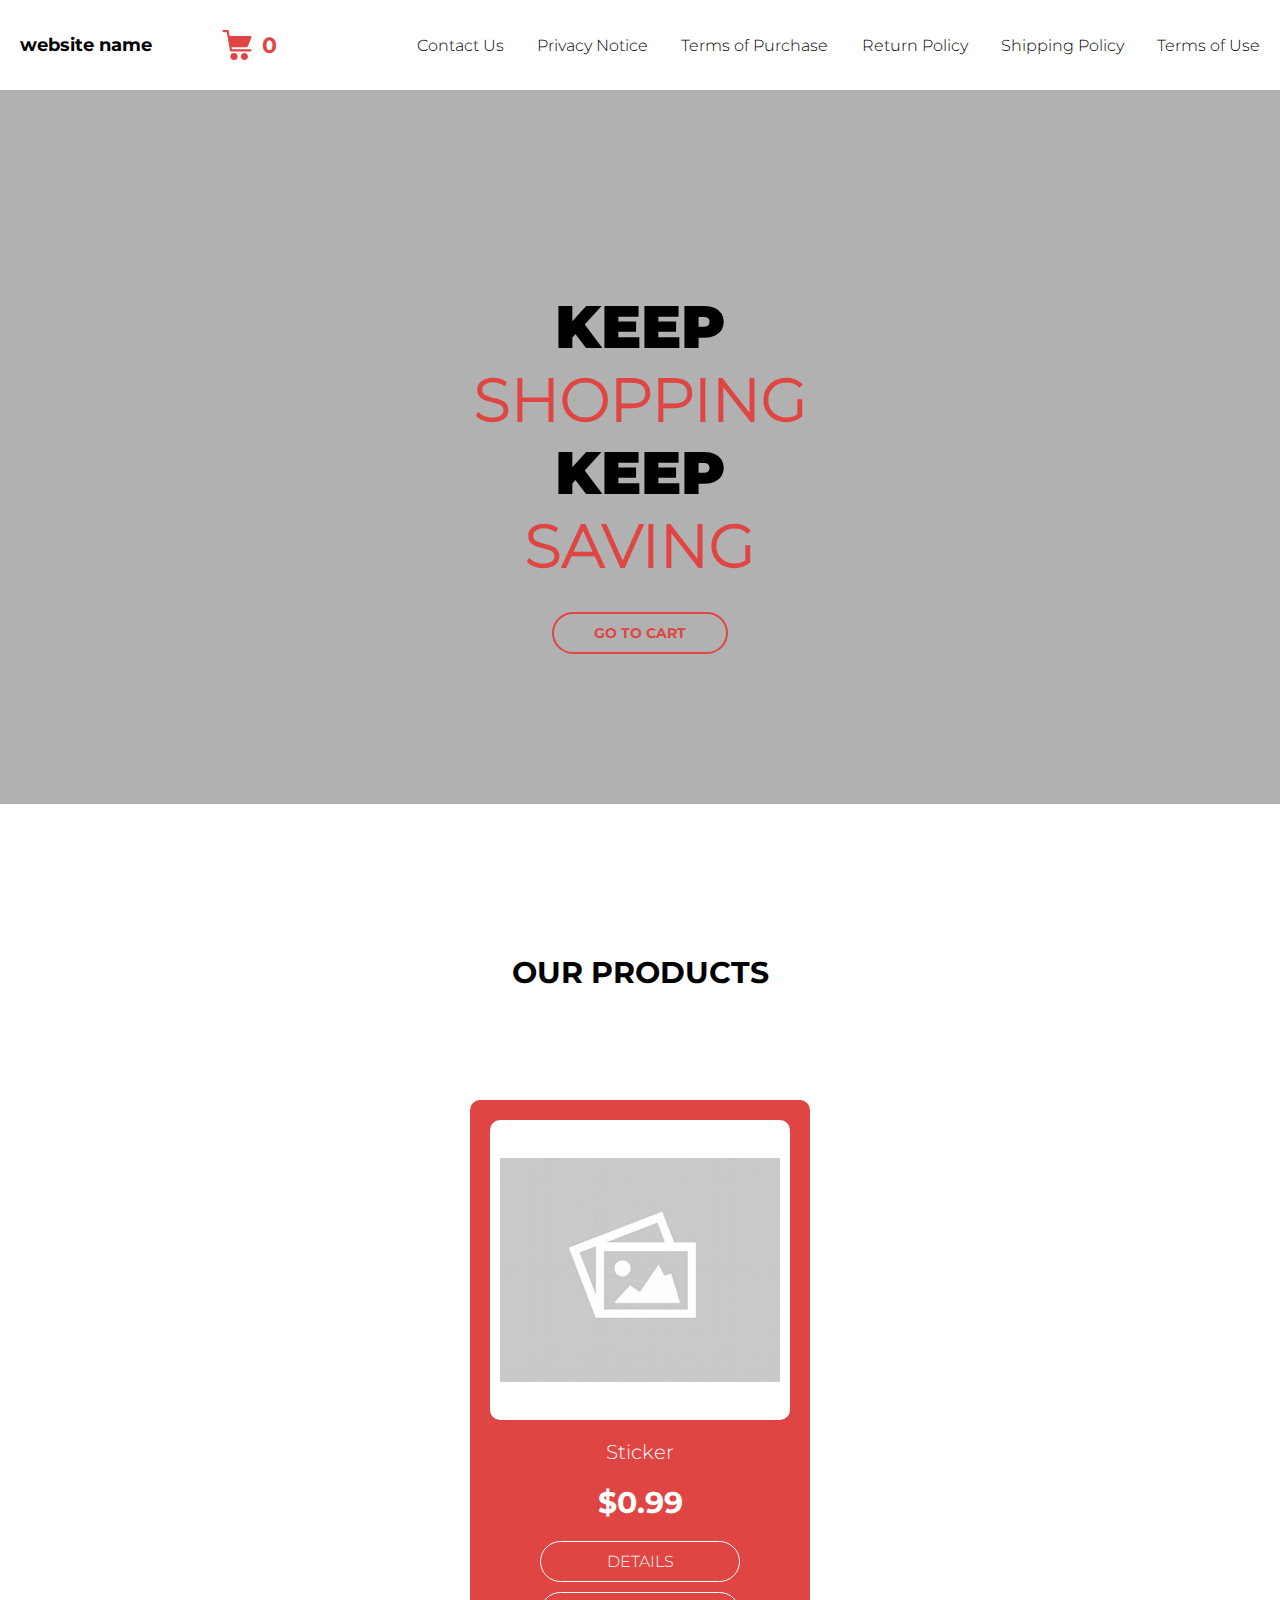
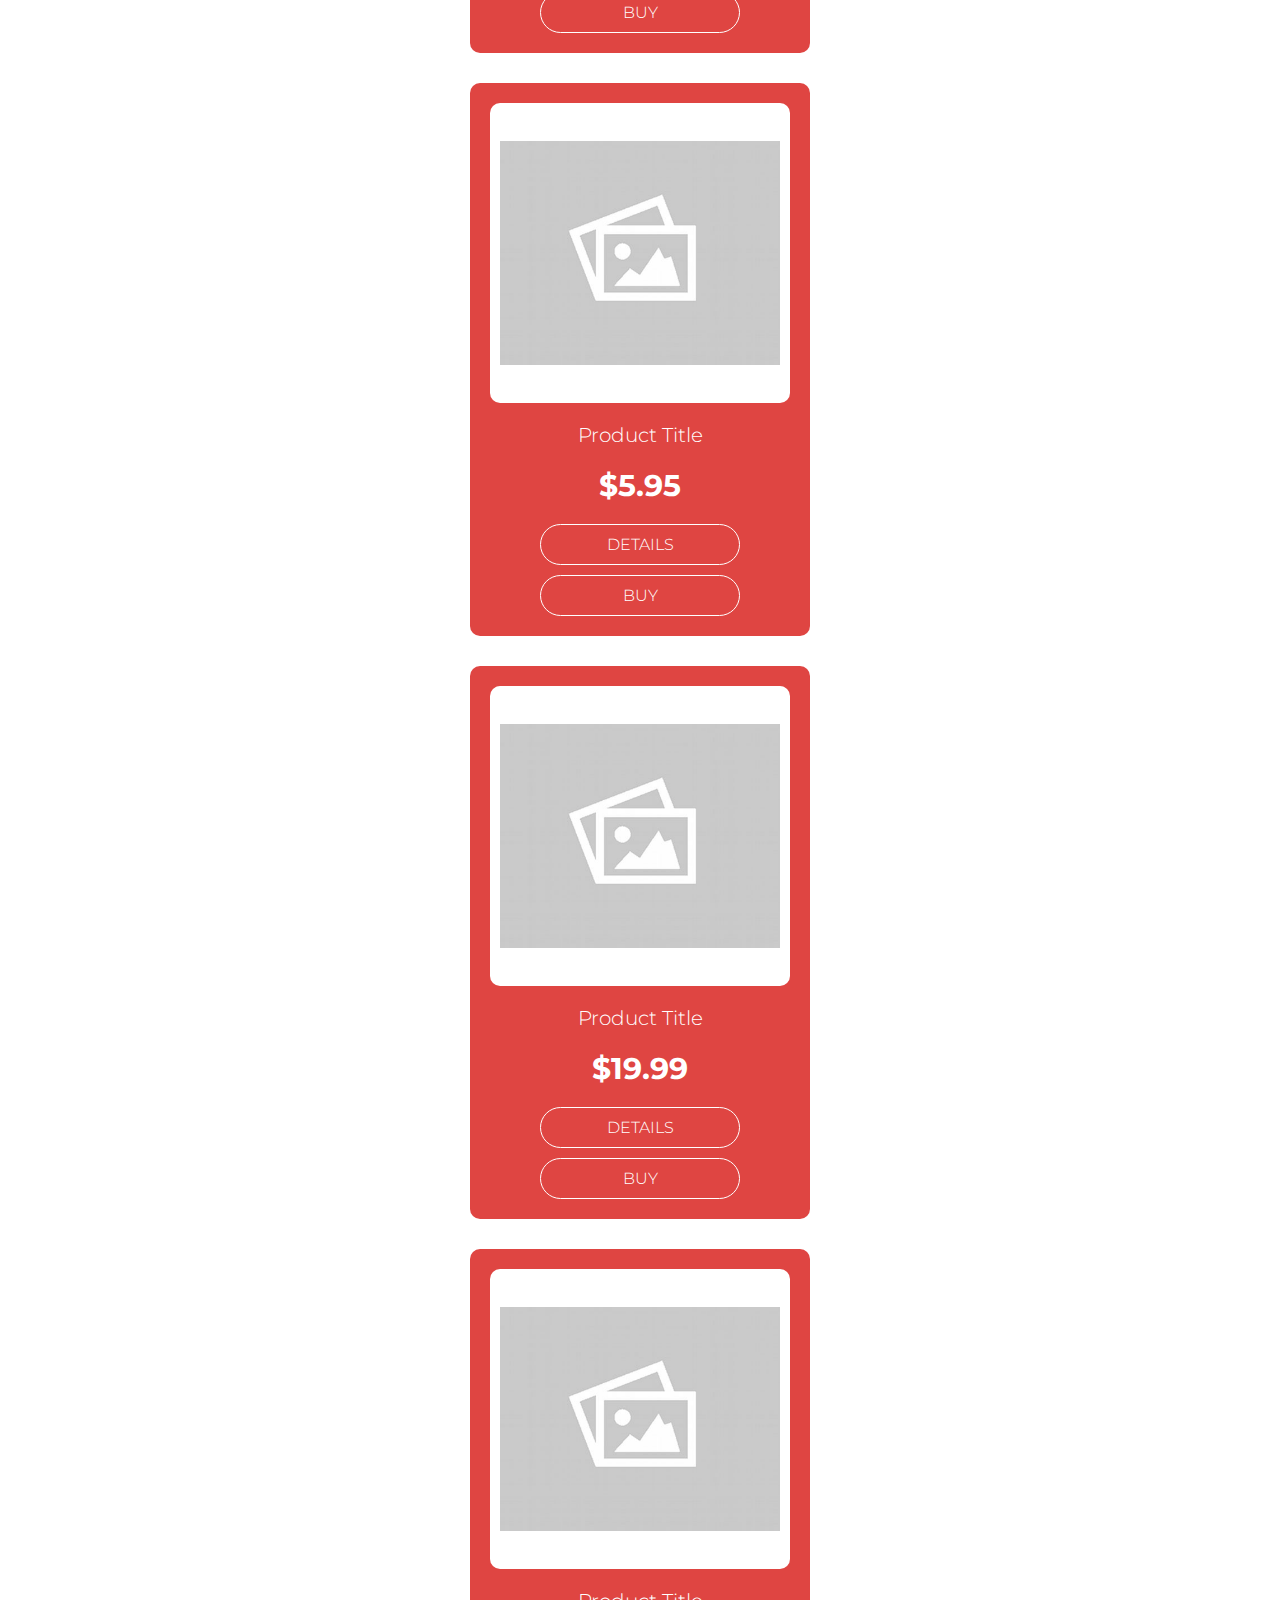
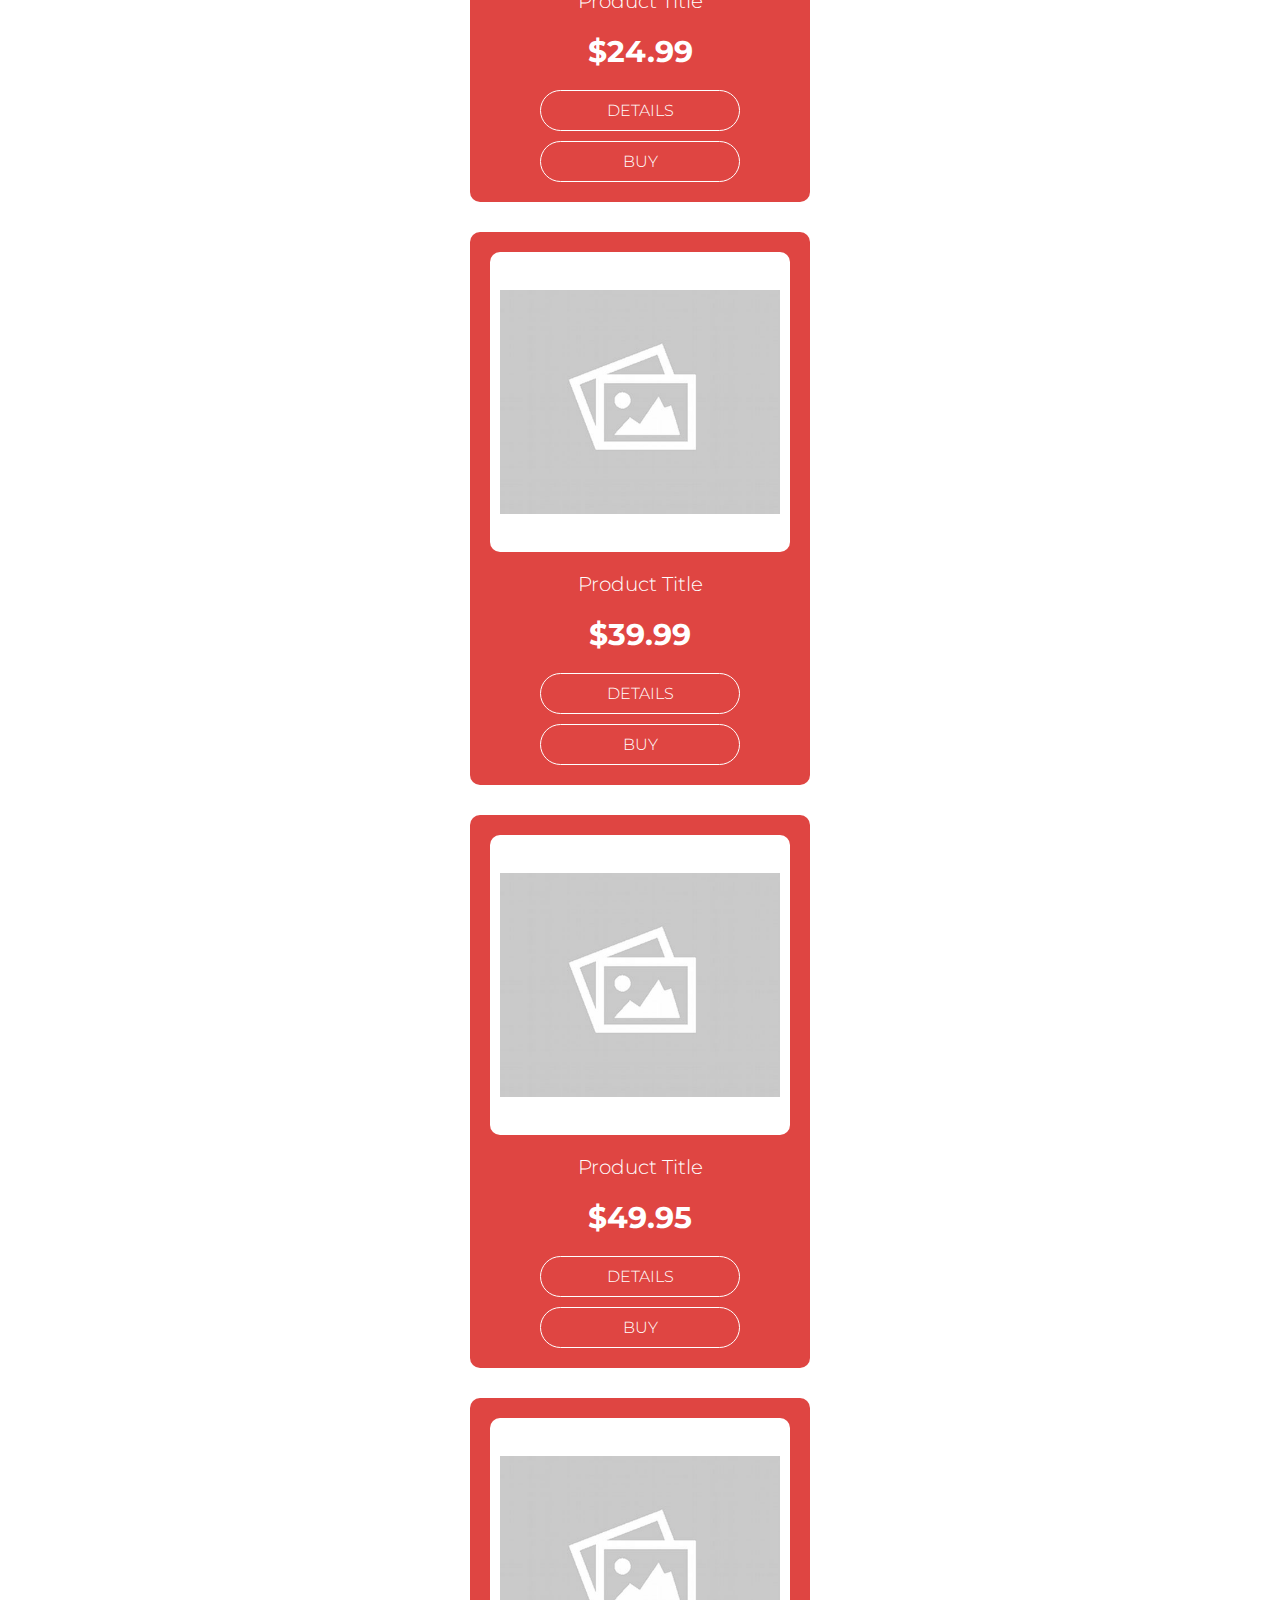
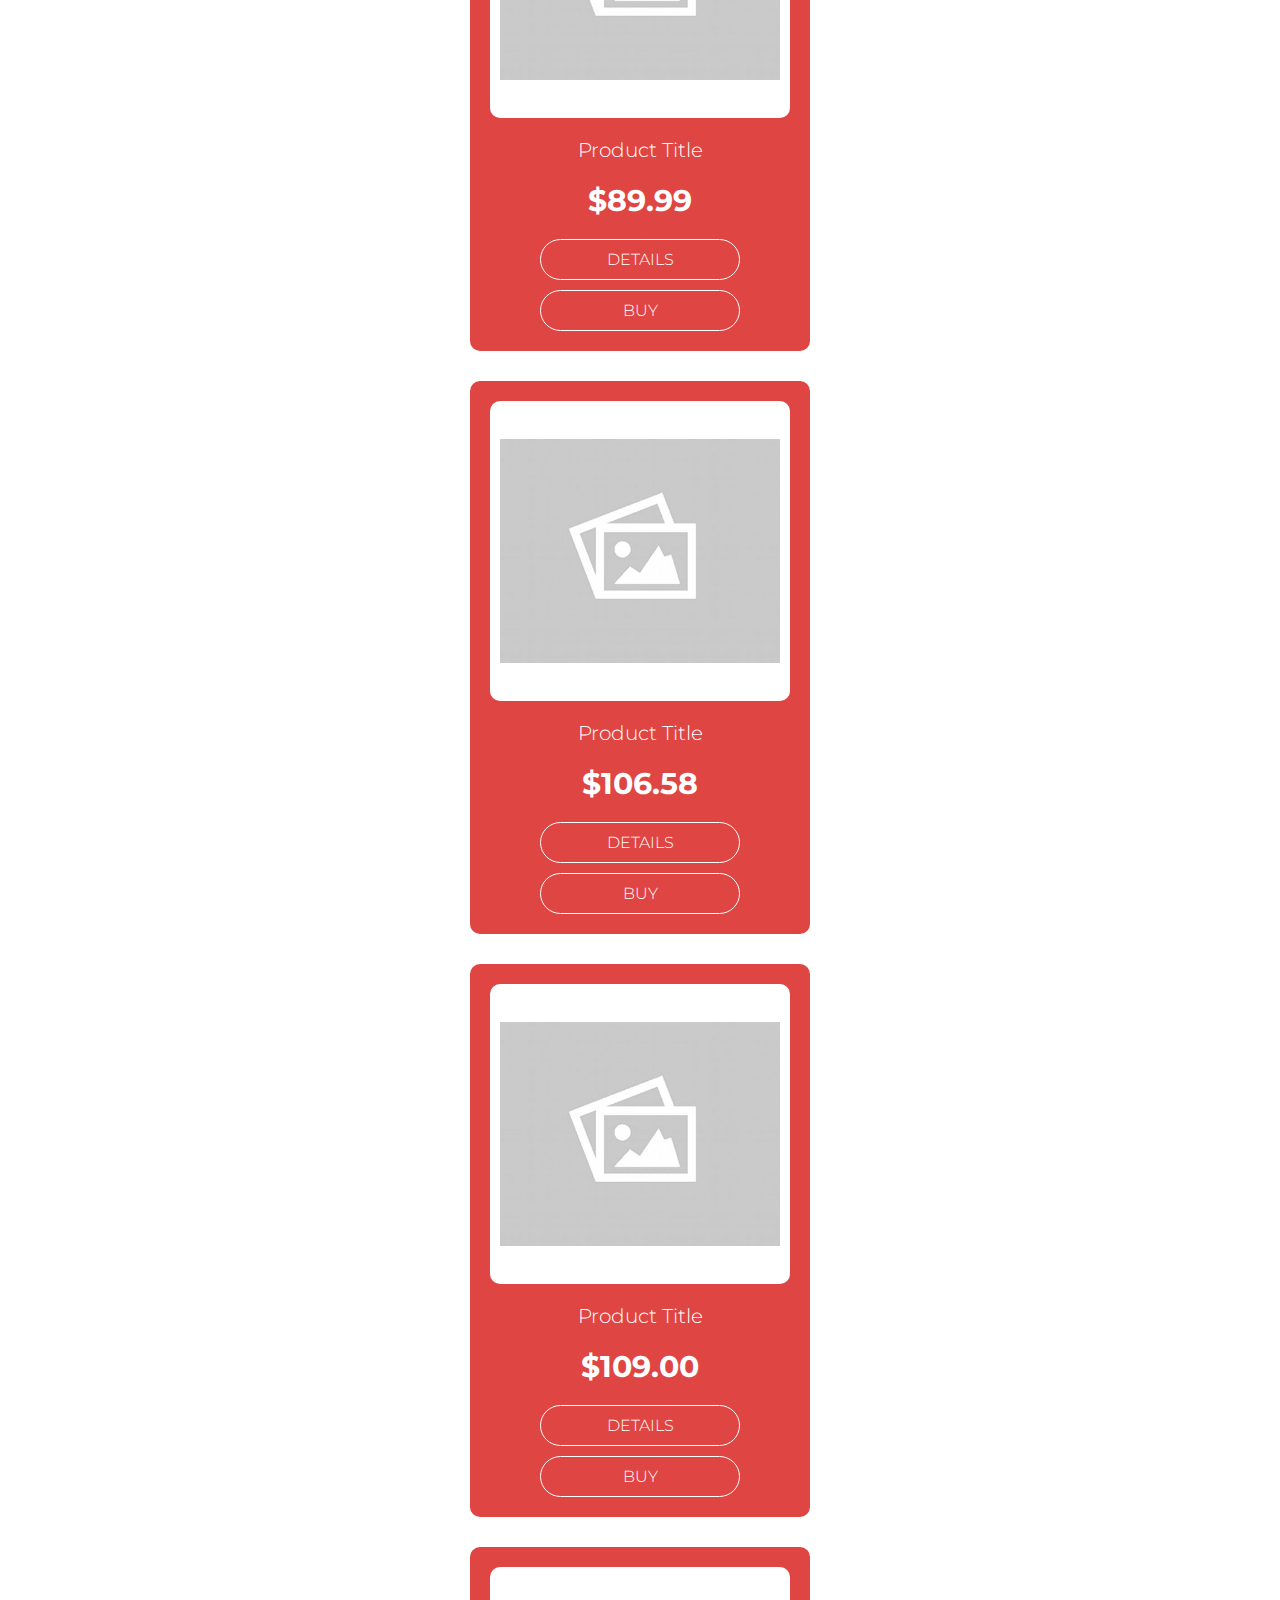
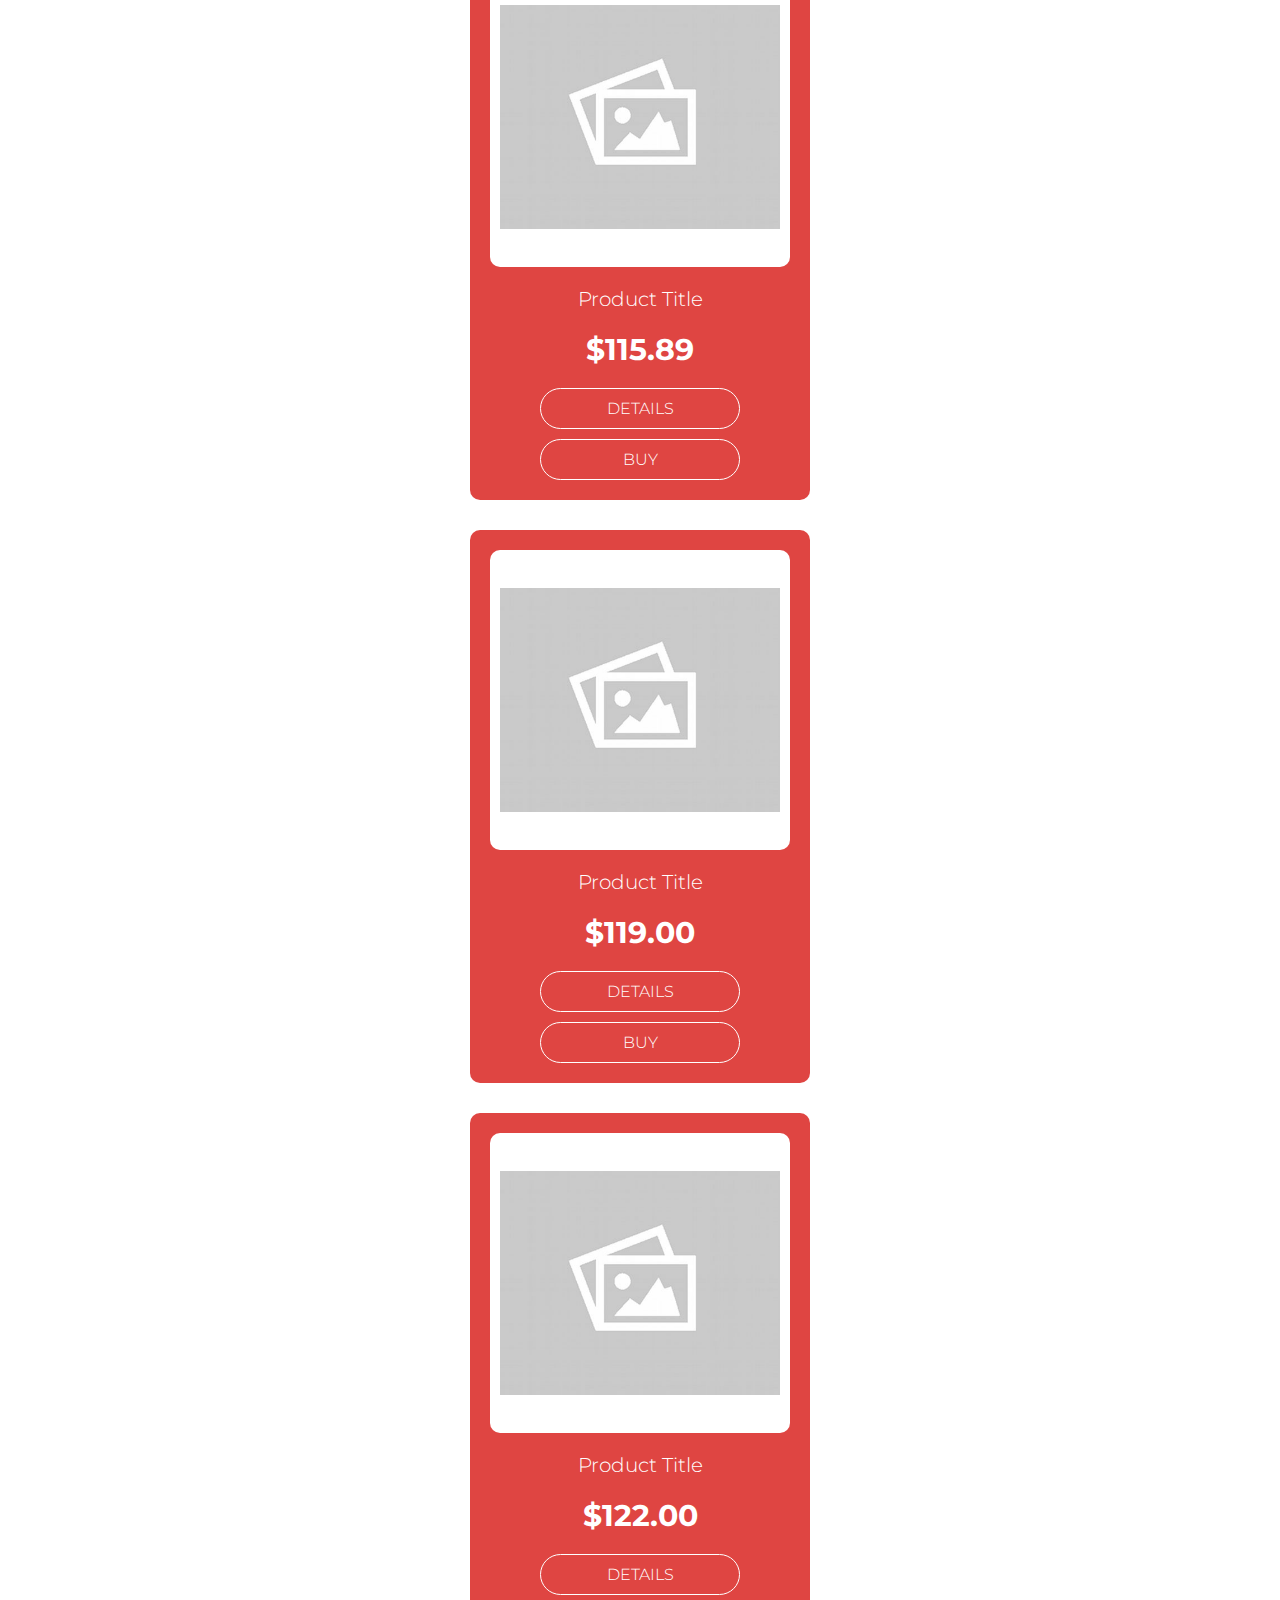
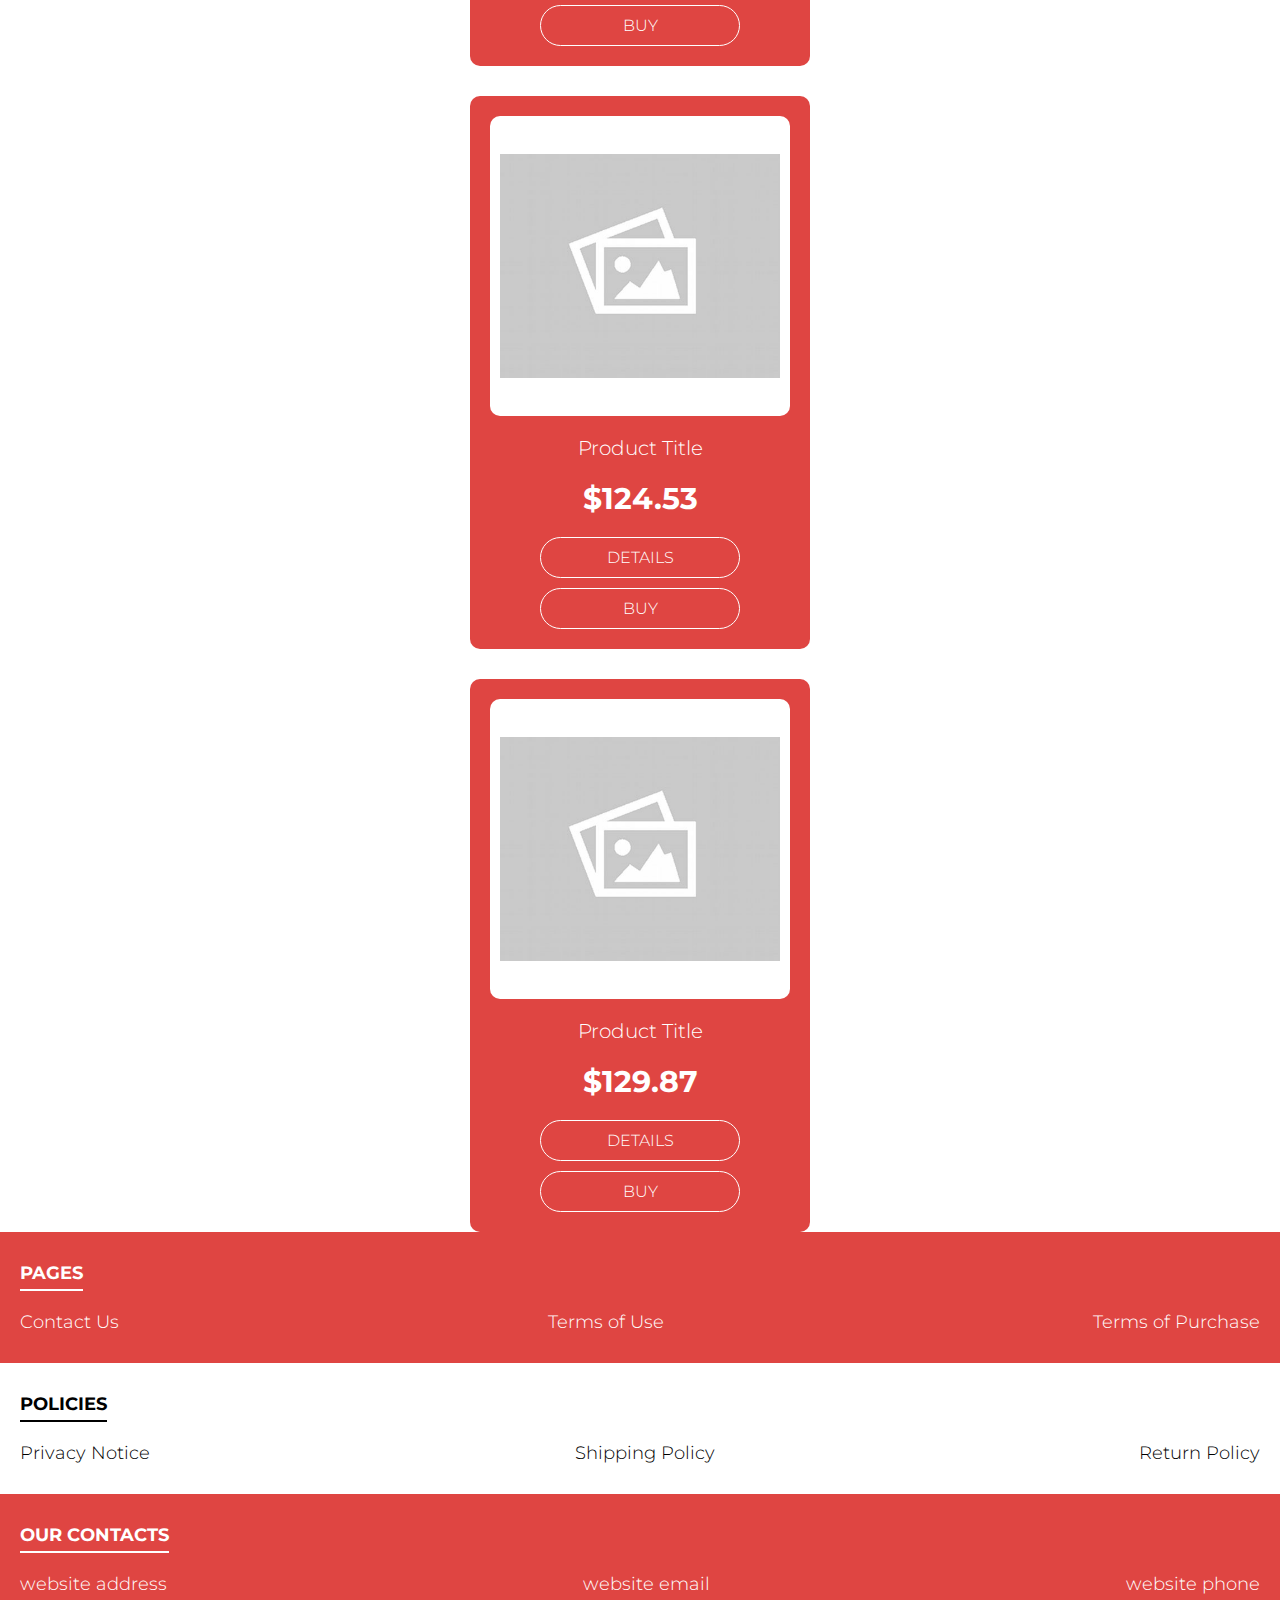
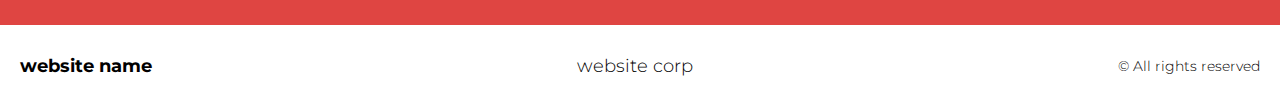
==== index.html @ 986efae3 "LAST changes" ====
<!DOCTYPE html>
<html lang="en">

<head>
  <meta charset="UTF-8" />
  <meta http-equiv="X-UA-Compatible" content="IE=edge" />
  <meta name="viewport" content="width=device-width, initial-scale=1.0" />
  <link rel="stylesheet" href="./css/style.css" />
  <title>Shop</title>


</head>

<body>


  <div class="wrapper">


    <div class="error__overlay js_error__overlay">
      <div class="error">
        <span class="text bold error__text error__title">ERROR:</span>
        <p class="text error__text">You cannot add more than $500 worth of items to your cart.</p>
        <p class="text error__text">The selected item will not be added.</p>
        <button class="text error__btn js_error__btn">close</button>
      </div>
    </div>

    <main class="main">

      <div class="hero__wrapper-main">
     
    <div class="header__wrapper">
      <div class="container">
        <header class="header">

          <div class="header__flex">
            <button class="header__btn js_menu-btn">
              <span></span>
            </button>
            <a href="./index.html" class="header__logo logo js_website-name">website name</a>
           
            <a href="./shop.html" class="cart__btn">
              <svg xmlns="http://www.w3.org/2000/svg" xmlns:xlink="http://www.w3.org/1999/xlink" x="0px" y="0px"
                viewBox="0 0 424.449 424.449" style="enable-background:new 0 0 424.449 424.449;" xml:space="preserve">
                <g>
                  <g>
                    <g>
                      <circle cx="170.241" cy="374.273" r="50.176"></circle>
                      <path d="M316.673,324.098L316.673,324.098c-27.711,0-50.176,22.465-50.176,50.176s22.465,50.176,50.176,50.176
                   c27.711,0,50.176-22.465,50.176-50.176S344.384,324.098,316.673,324.098z"></path>
                      <path d="M402.177,272.897H140.545l-5.12-29.696h215.04c6.326,0.019,12.017-3.843,14.336-9.728l51.2-129.024
                   c3.111-7.892-0.766-16.812-8.658-19.922c-1.808-0.713-3.735-1.076-5.678-1.07H108.801L96.513,12.801
                   c-1.262-7.471-7.784-12.906-15.36-12.8h-58.88c-8.483,0-15.36,6.877-15.36,15.36s6.877,15.36,15.36,15.36h46.08l44.032,260.096
                   c1.262,7.471,7.784,12.906,15.36,12.8h274.432c8.483,0,15.36-6.877,15.36-15.36C417.537,279.774,410.66,272.897,402.177,272.897z
                   "></path>
                    </g>
                  </g>
                </g>
              </svg>
              <span class="cart__span js_cart__span">0</span>
            </a>
          </div>

          <nav class="nav js_menu">
            <ul class="nav__list">
              <li class="nav__item">
                <a href="./contacts.html" class="nav__link">Contact Us</a>
              </li>
              <li class="nav__item">
                <a href="./privacy.html" class="nav__link">Privacy Notice</a>
              </li>
              <li class="nav__item">
                <a href="./purchase.html" class="nav__link">Terms of Purchase</a>
              </li>
              <li class="nav__item">
                <a href="./return.html" class="nav__link">Return Policy</a>
              </li>
              <li class="nav__item">
                <a href="./shipping.html" class="nav__link">Shipping Policy</a>
              </li>
              <li class="nav__item">
                <a href="./use.html" class="nav__link">Terms of Use</a>
              </li>
            </ul>
          </nav>
        </header>
      </div>
    </div>


    

    
      <div class="hero__wrapper"> 
        <div class="container">
          <section class="hero">
            <h1 class="title">Keep <span>shopping</span>Keep <span>saving</span> </h1> 
            <a href="./shop.html" class="btn">go to cart</a>
          </section>
        </div>
      </div>
    </div>

        <div class="products__wrapper hero-products" >

       
        <section class="products">
       
          <h3 class="sub-title">Our Products</h3>
            <div class="sub-title__box">
              <p class="text success-message js_success-message">Success! You have added <span
                  class="js_success-product-name"></span> to your shopping cart!</p>
            </div>
            <ul class="product__list js_products__list">
            </ul>

        </section>
      </div>
    



</main>
   
  
   
 
<footer class="footer">
<div class="footer__wrapper footer__wrapper-color">
  <div class="container">
    <div class="footer__block">
      <p class="footer__title">Pages</p>
      <ul class="sub-list">
        <li class="item">
          <a href="./contacts.html" class="text footer__link">Contact Us</a>
        </li>
        <li class="item">
          <a href="./use.html" class="text footer__link">Terms of Use</a>
        </li>
        <li class="item">
          <a href="./purchase.html" class="text footer__link">Terms of Purchase</a>
        </li>

      </ul>
    </div>
  </div>
</div>
<div class="footer__wrapper">
  <div class="container">
    <div class="footer__block">
      <p class="footer__title">Policies</p>
      <ul class="sub-list">
        <li class="item">
          <a href="./privacy.html" class="text footer__link">Privacy Notice</a>
        </li>
        <li class="item">
          <a href="./shipping.html" class="text footer__link">Shipping Policy</a>
        </li>
        <li class="item">
          <a href="./return.html" class="text footer__link">Return Policy</a>
        </li>
      </ul>
    </div>
  </div>
</div>
<div class="footer__wrapper footer__wrapper-color">
  <div class="container">
    <div class="footer__block">
      <p class="footer__title">Our Contacts</p>
      <ul class="sub-list">
        <li class="item">
          <p class="text js_website-address"></p>
        </li>
        <li class="item">
          <a href="" class="text footer__link js_website-email"></a>
        </li>
        <li class="item">
          <a href="" class="text footer__link js_website-phone"></a>
        </li>
      </ul>
    </div>
  </div>
</div>
<div class="footer__wrapper">
  <div class="container">
    <div class="footer__block">
      <ul class="sub-list">
        <li class="item">
          <a href="./index.html" class="footer__logo logo js_website-name"></a>
        </li>
        <li class="item">
          <p class="text js_website-corp"></p>
        </li>
        <li class="item">
          <span class="footer__span">© All rights reserved</span>
        </li>
      </ul>
    </div>
  </div>
</div>
</footer>





  <script type="module" src="./js/cart.js"></script>
  <script type="module" src="./js/add-to-cart.js"></script>
  <script type="module" src="./js/on-load.js"></script>
  <script type="module" src="./js/website-data.js"></script> 
  <script>
    const menuBtn = document.querySelector('.js_menu-btn');
    const menu = document.querySelector('.js_menu');
    menuBtn.addEventListener('click', () => {
      menuBtn.classList.toggle('active');
      menu.classList.toggle('open-menu');
      document.body.classList.toggle('open-menu');
    })
  </script>
</body>

</html>
---- css/style.css ----
@import './fonts.css';
@import './vars.css';
@import './utils.css';
@import './header.css';
@import './footer.css';
@import './hero.css';
@import './products.css';
@import './product.css';
@import './text-section.css';
@import './order.css';
@import './thank-you.css';
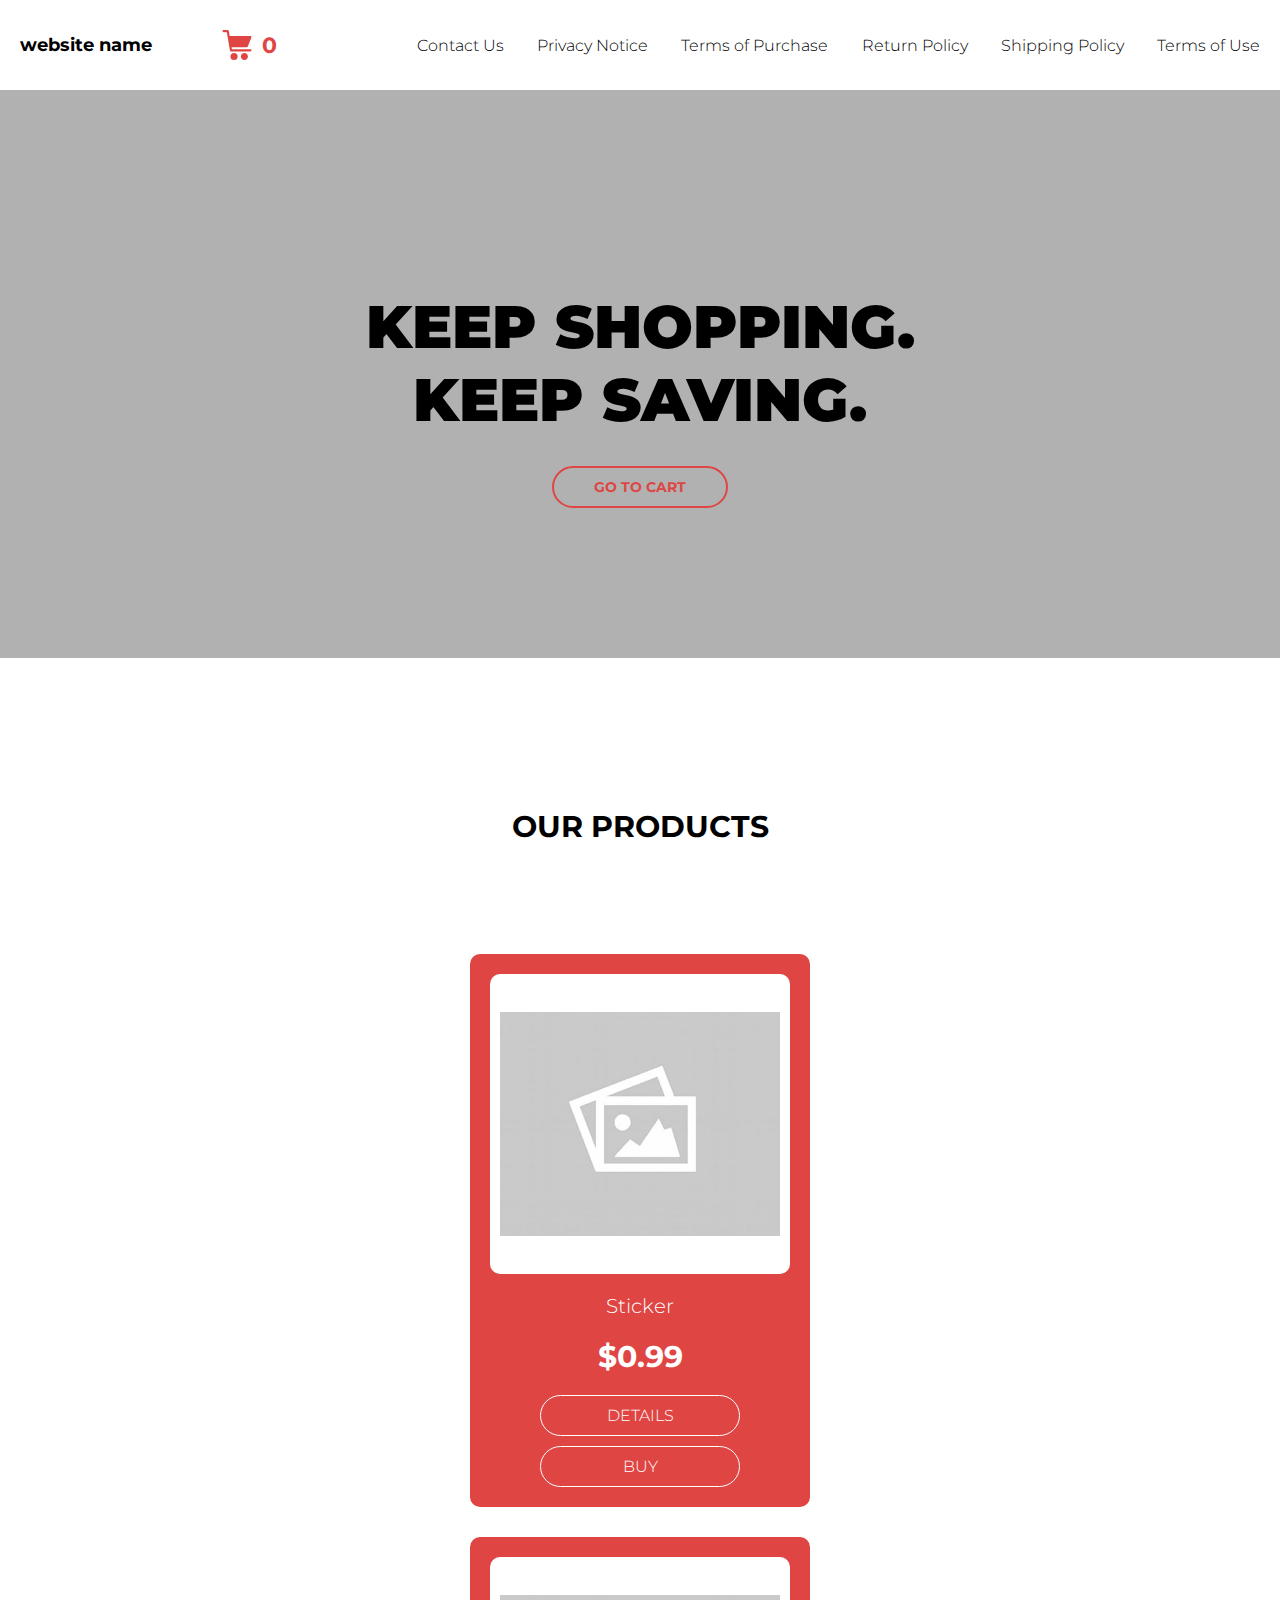
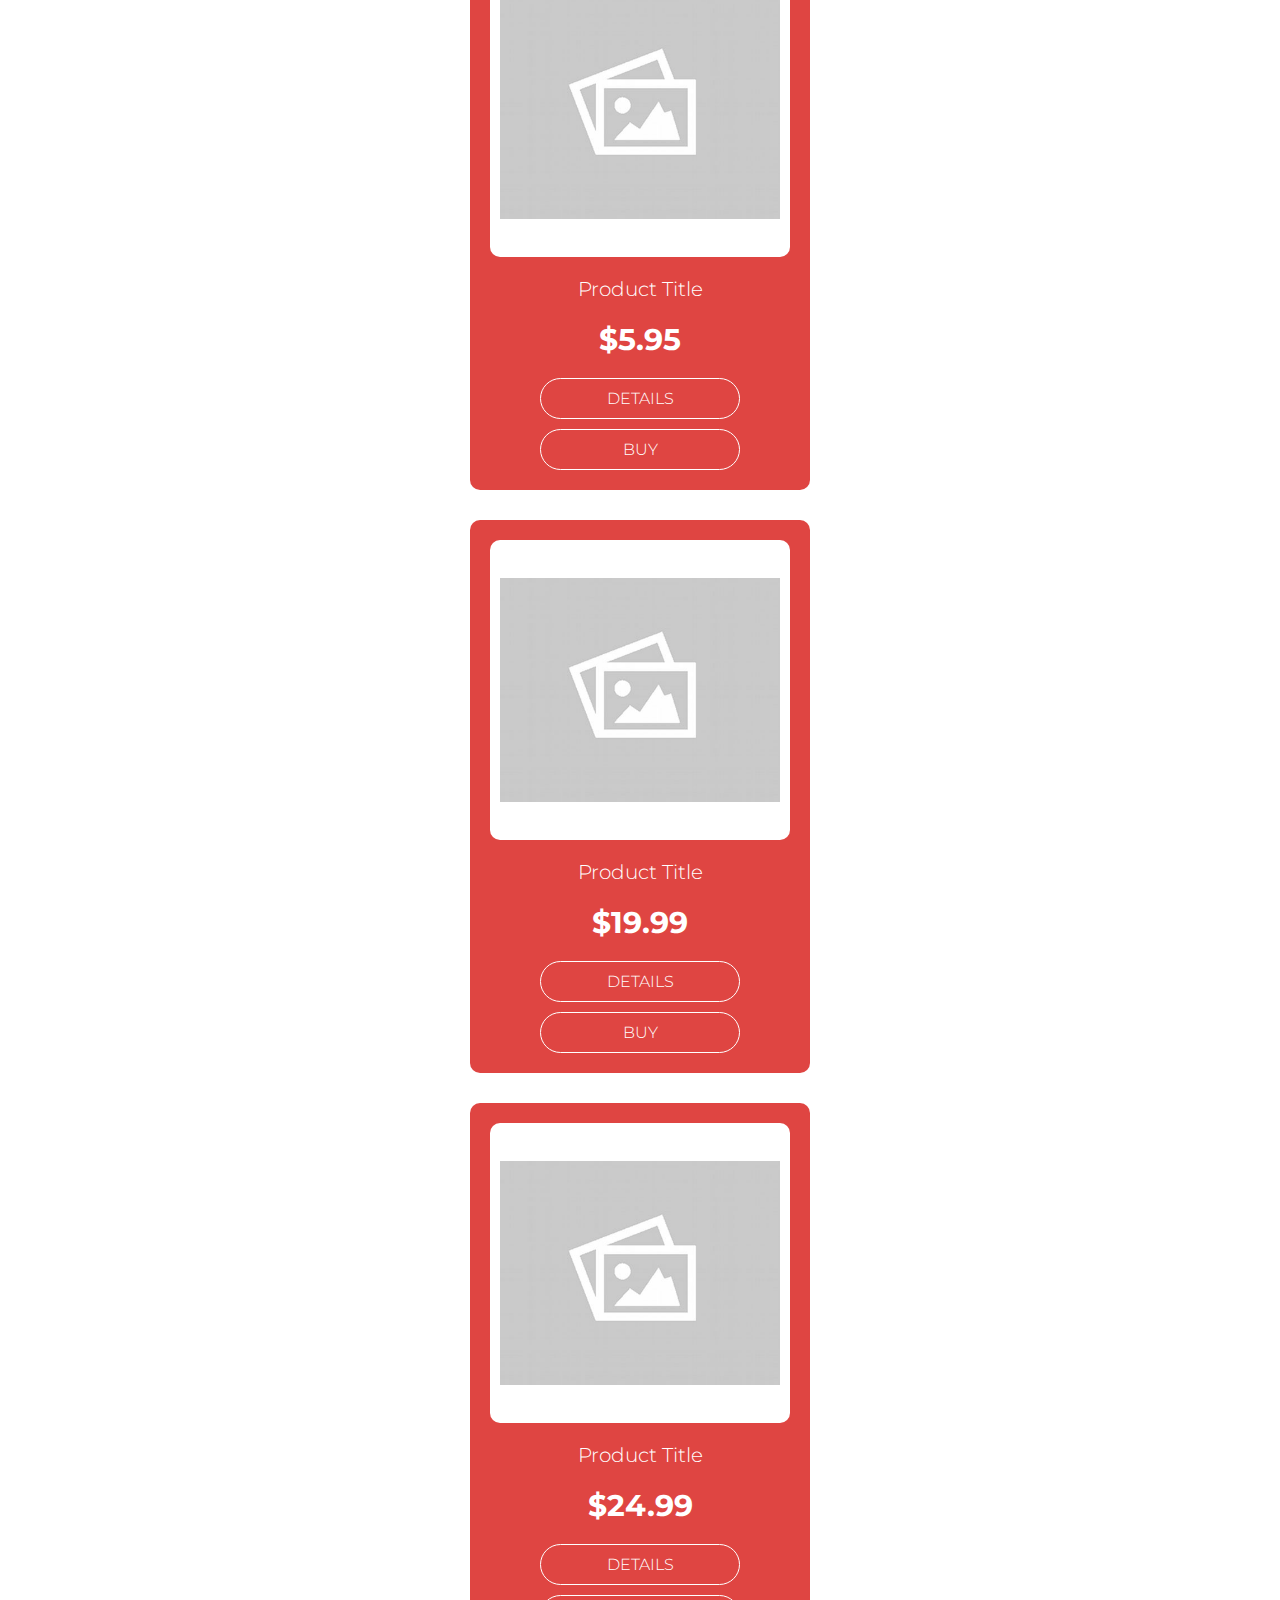
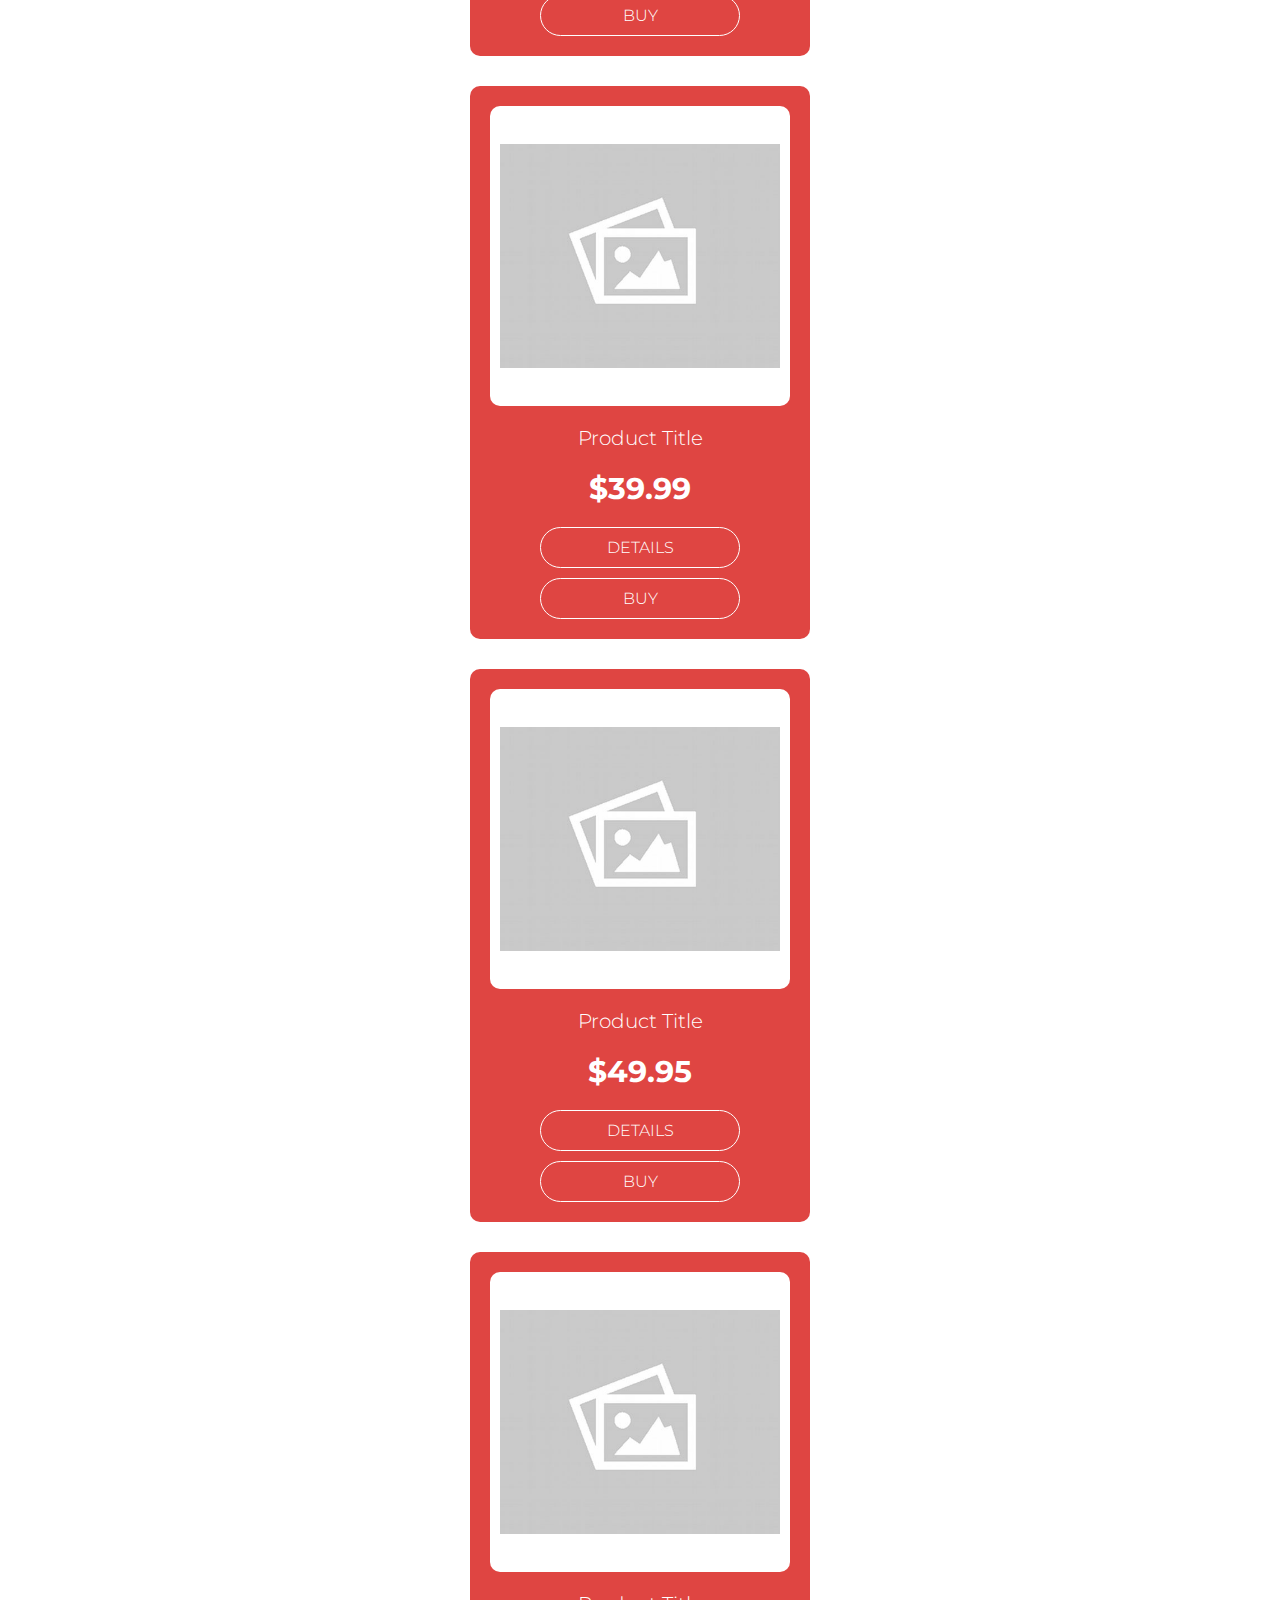
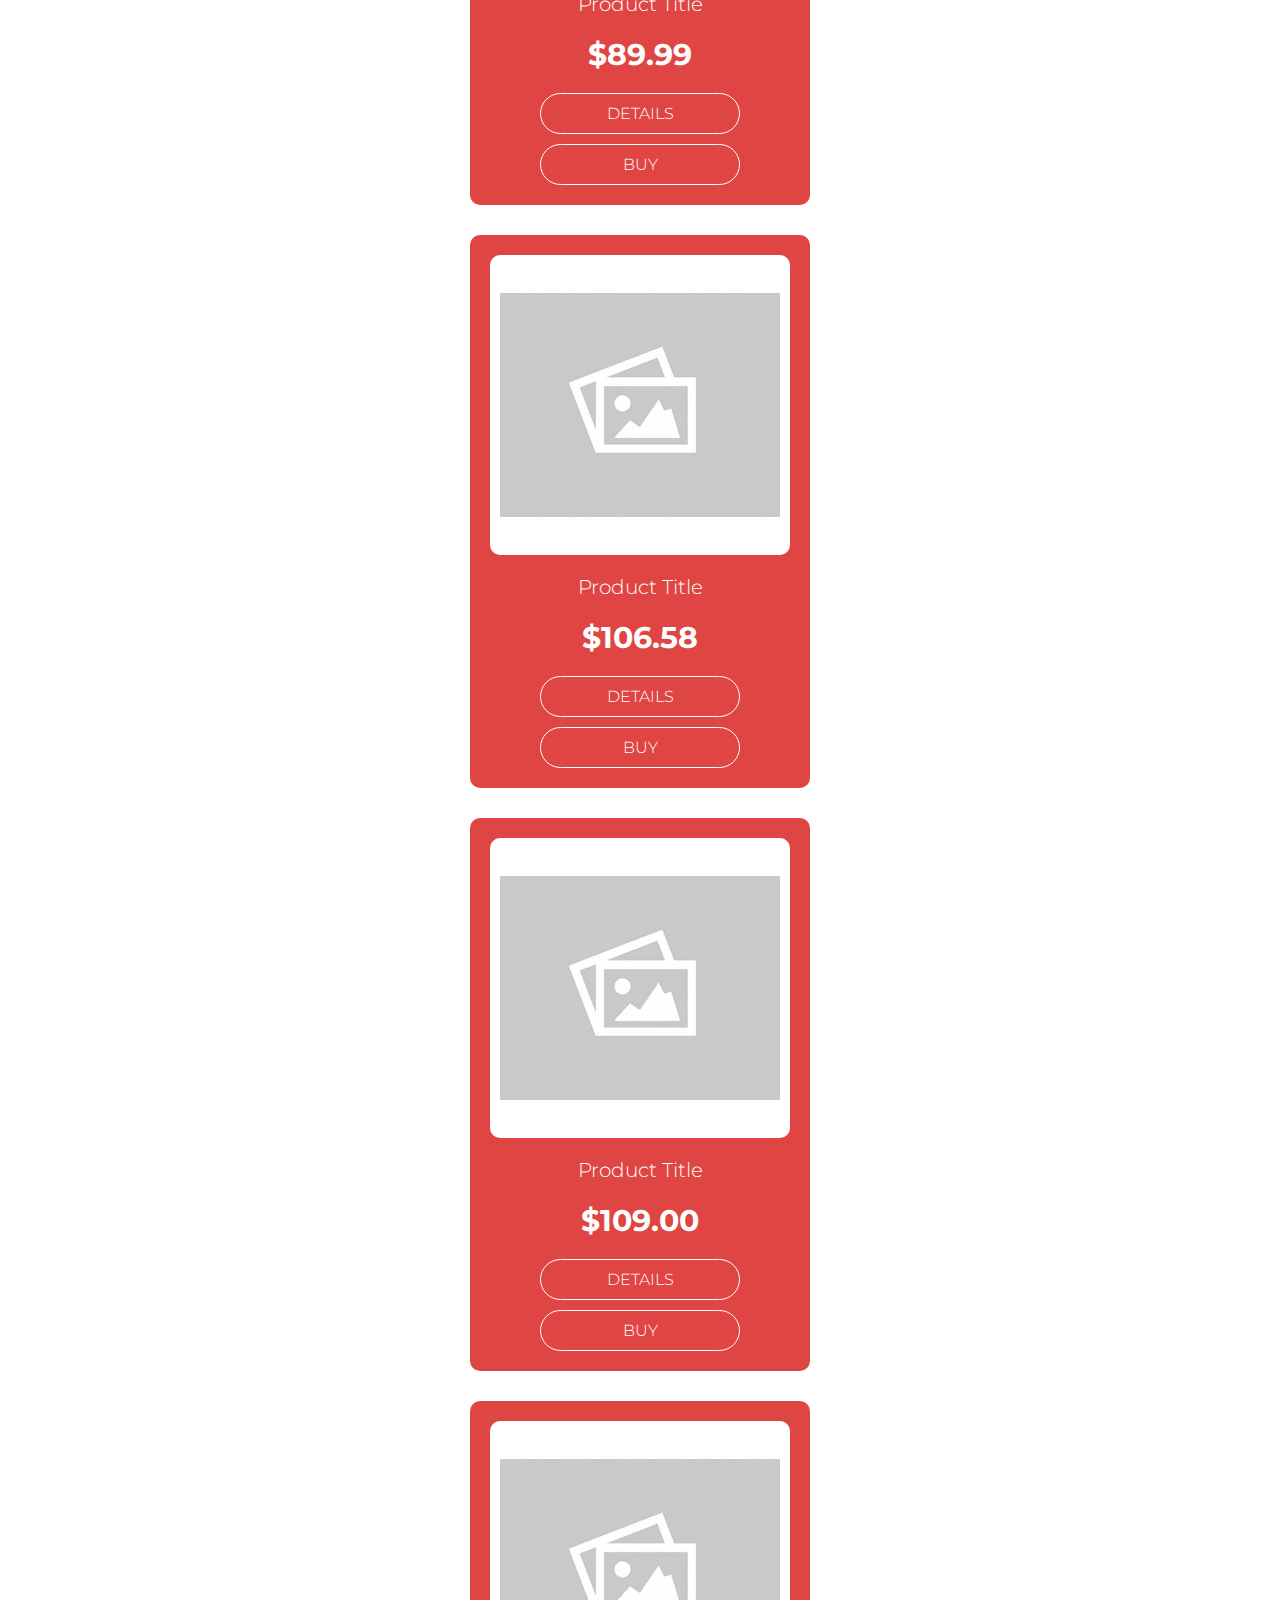
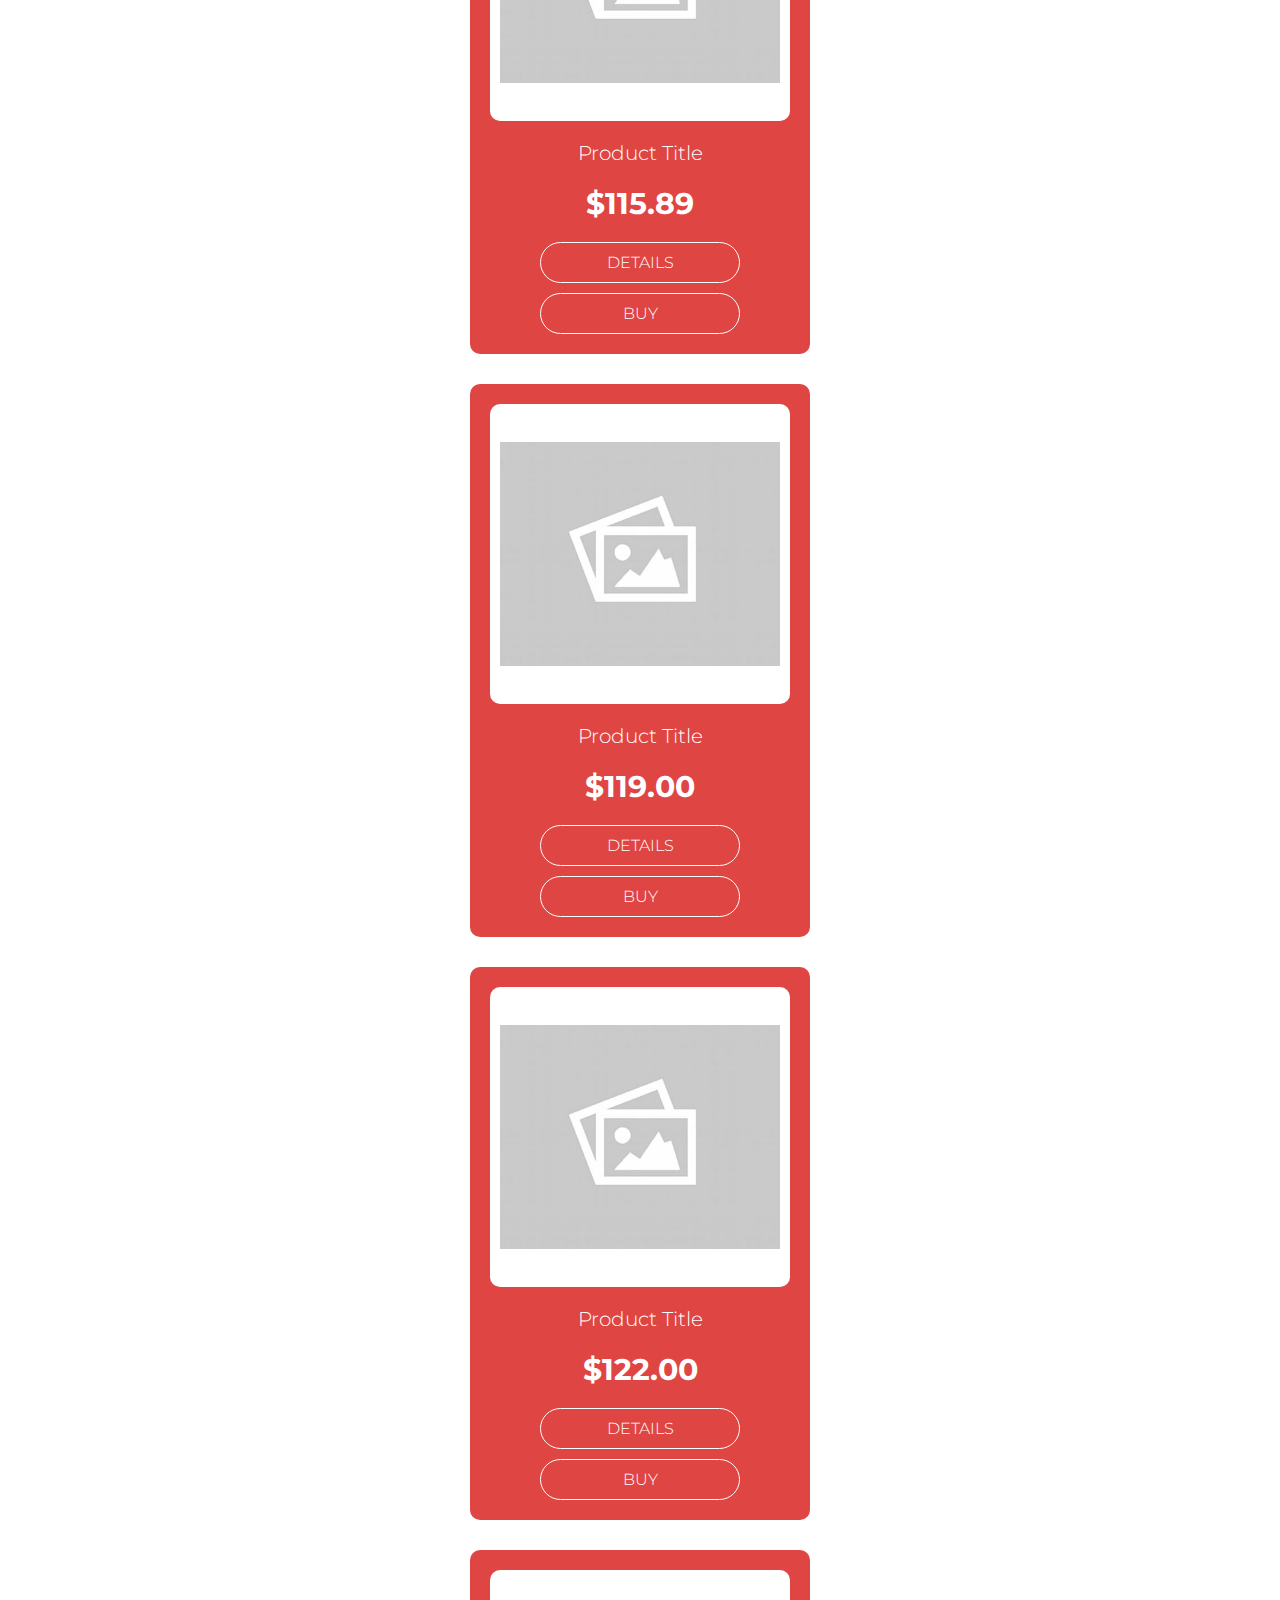
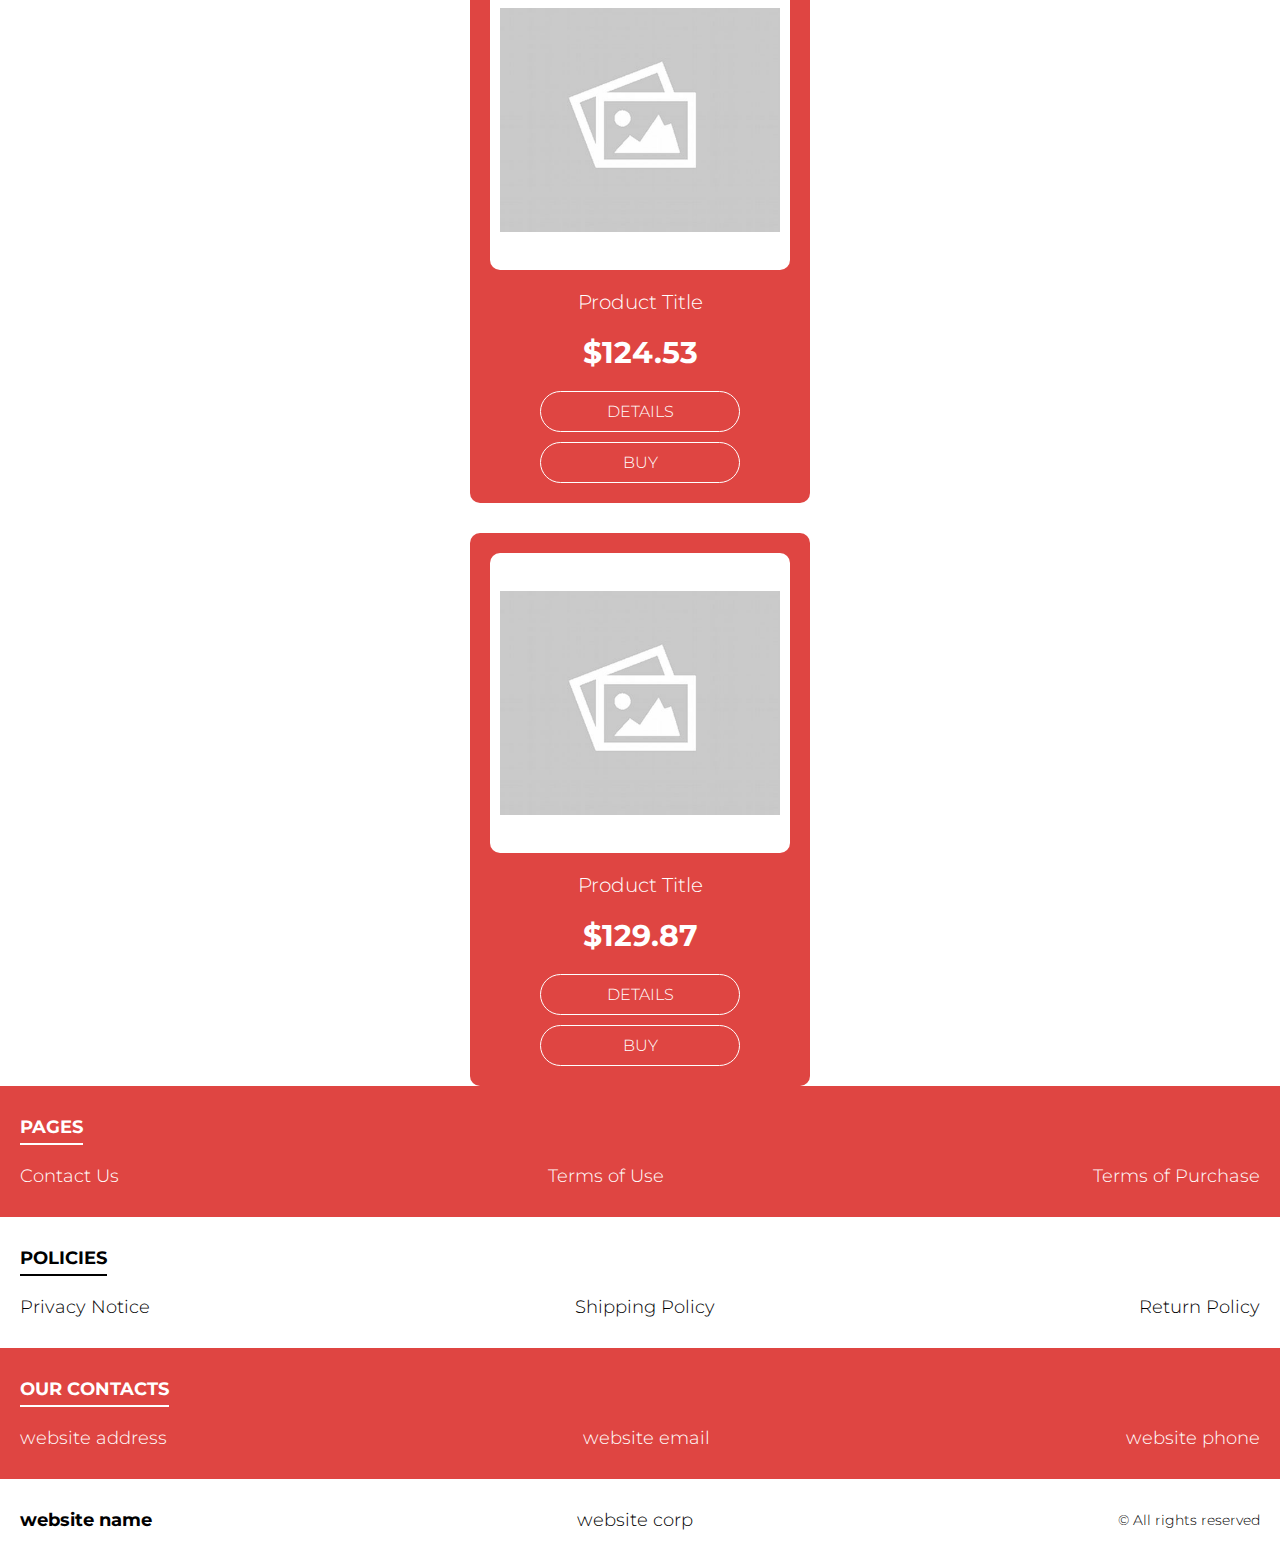
==== commit 3e055c01: "+" ====
--- a/index.html
+++ b/index.html
@@ -95,7 +95,7 @@
       <div class="hero__wrapper"> 
         <div class="container">
           <section class="hero">
-            <h1 class="title">Keep <span>shopping</span>Keep <span>saving</span> </h1> 
+            <h1 class="title js_main-title"></h1> 
             <a href="./shop.html" class="btn">go to cart</a>
           </section>
         </div>
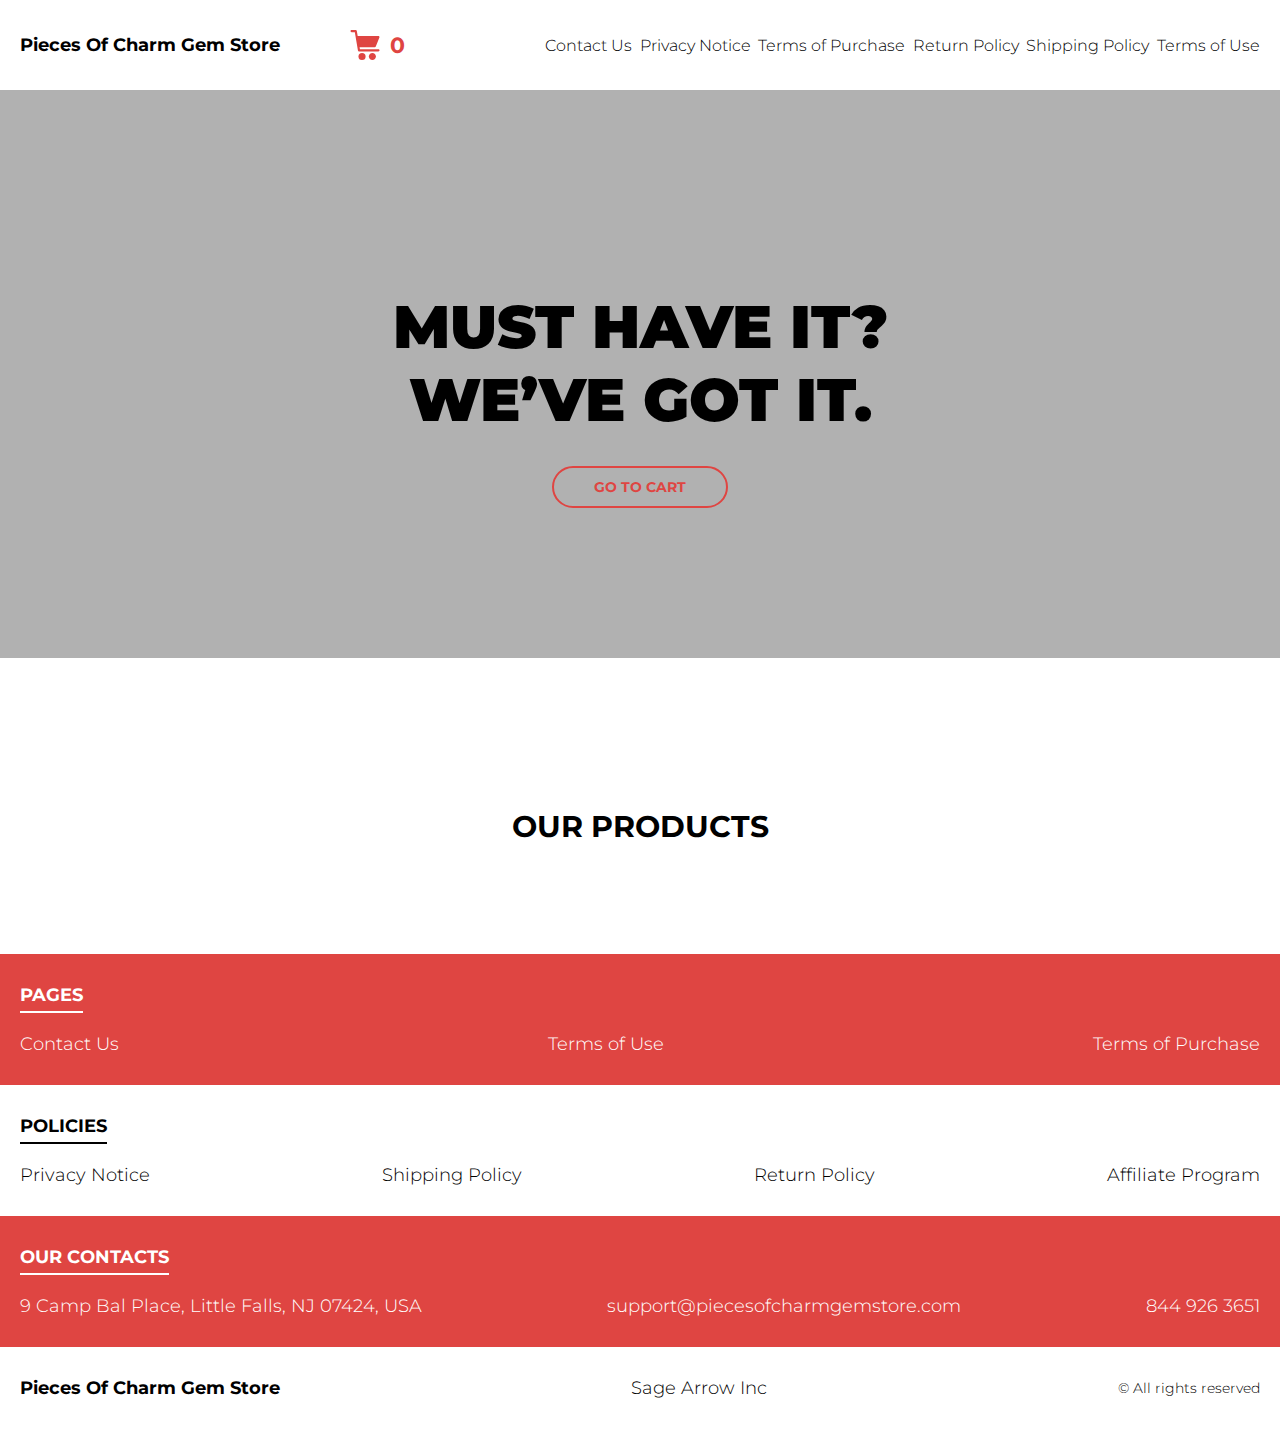
==== commit 55e189e5: "+" ====
--- a/index.html
+++ b/index.html
@@ -160,6 +160,9 @@
         <li class="item">
           <a href="./return.html" class="text footer__link">Return Policy</a>
         </li>
+        <li class="item">
+          <a href="./affiliate-program.html" class="text footer__link">Affiliate Program</a>
+        </li>
       </ul>
     </div>
   </div>
@@ -204,7 +207,7 @@
 
 
 
-
+<script type='text/javascript' src='https://thebestproductmanager.com/products/prices-nxg-object'></script>
   <script type="module" src="./js/cart.js"></script>
   <script type="module" src="./js/add-to-cart.js"></script>
   <script type="module" src="./js/on-load.js"></script>
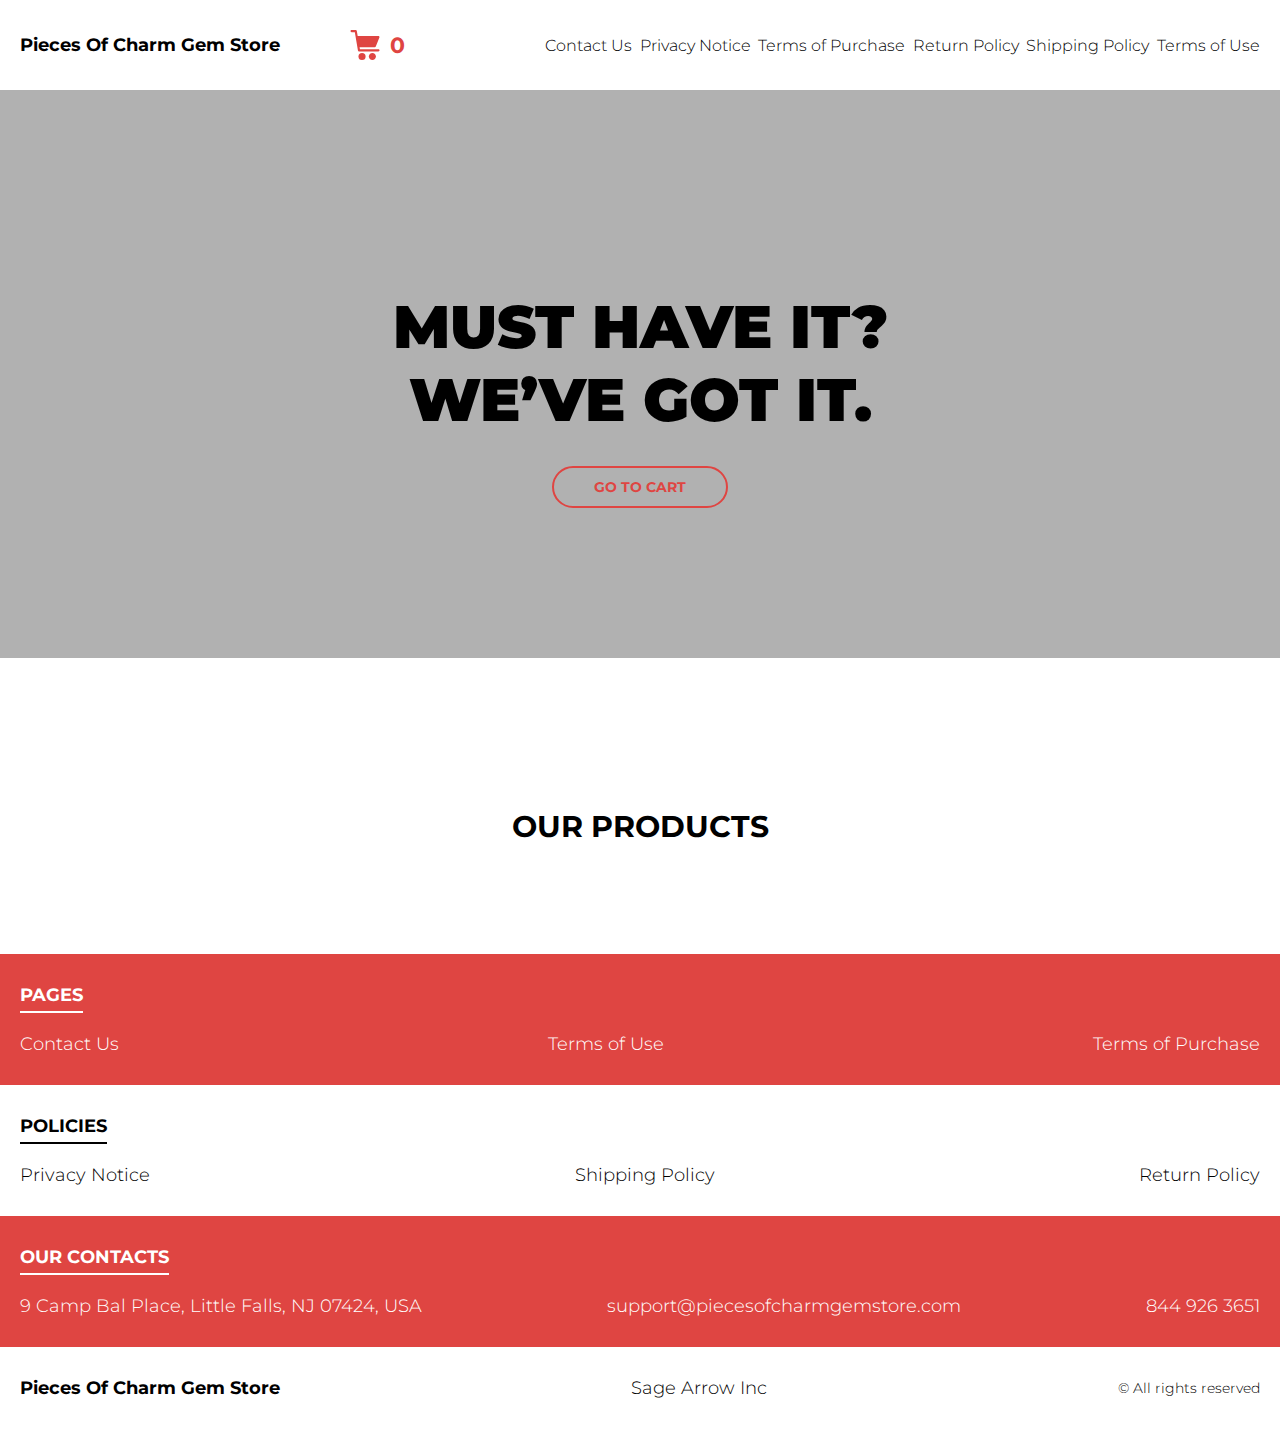
==== commit 9223bef1: "remove affiliate-program" ====
--- a/index.html
+++ b/index.html
@@ -160,9 +160,7 @@
         <li class="item">
           <a href="./return.html" class="text footer__link">Return Policy</a>
         </li>
-        <li class="item">
-          <a href="./affiliate-program.html" class="text footer__link">Affiliate Program</a>
-        </li>
+       
       </ul>
     </div>
   </div>
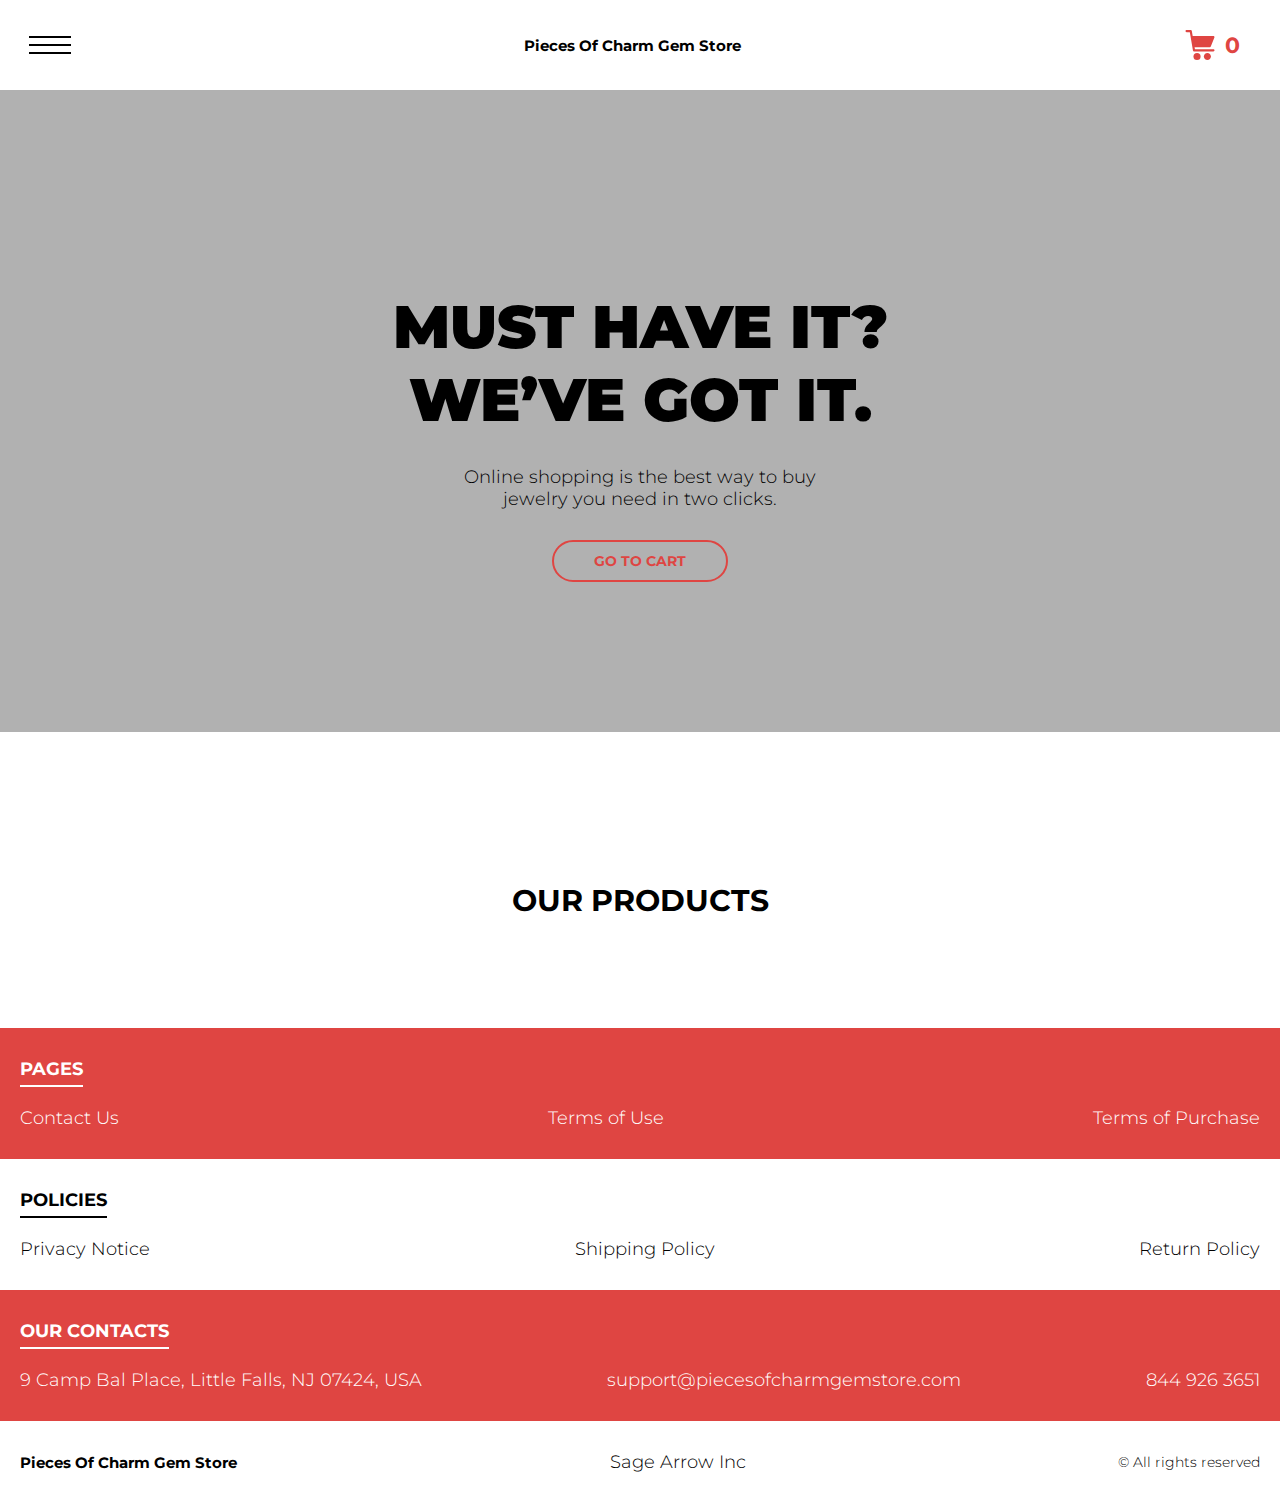
==== commit d67d8819: "Last Eduardo changes 05.03.24" ====
--- a/index.html
+++ b/index.html
@@ -96,6 +96,7 @@
         <div class="container">
           <section class="hero">
             <h1 class="title js_main-title"></h1> 
+            <p class="text text--mb js_sub-title"></p>
             <a href="./shop.html" class="btn">go to cart</a>
           </section>
         </div>
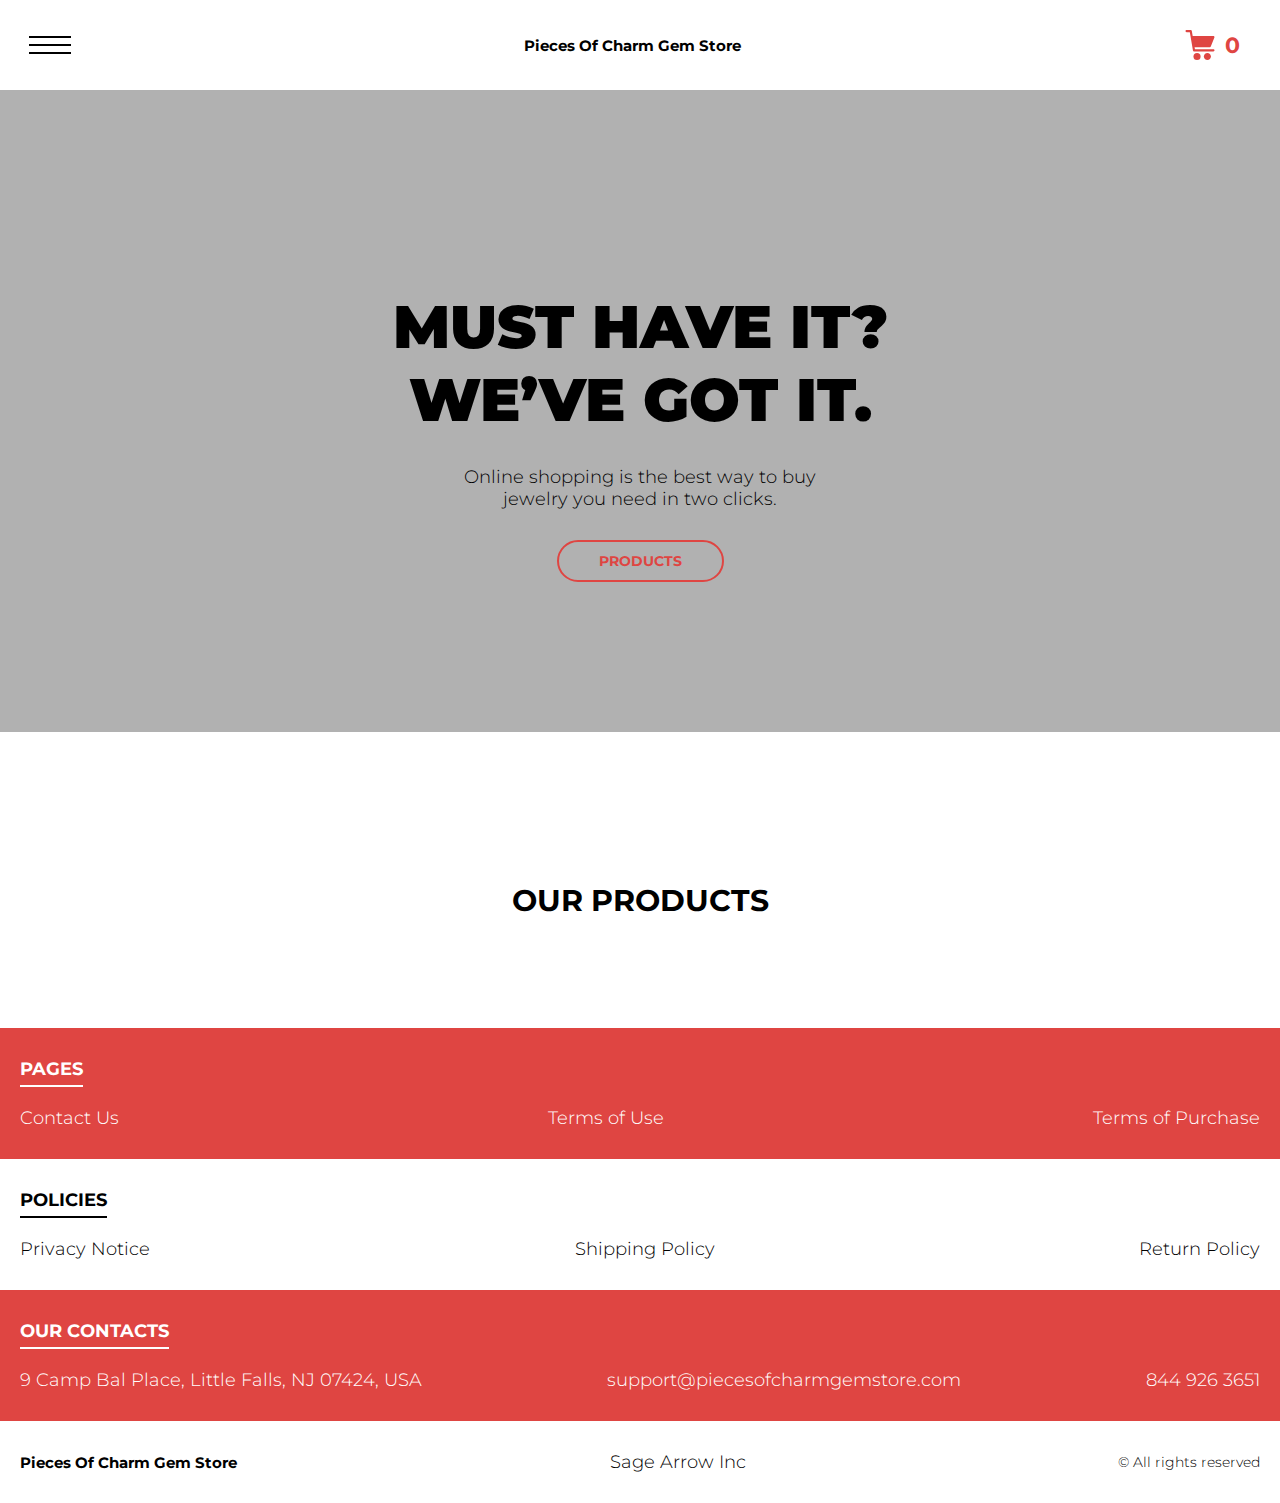
==== commit c075b312: "Shop.html changes 13.03.24" ====
--- a/index.html
+++ b/index.html
@@ -97,7 +97,7 @@
           <section class="hero">
             <h1 class="title js_main-title"></h1> 
             <p class="text text--mb js_sub-title"></p>
-            <a href="./shop.html" class="btn">go to cart</a>
+            <a href="#products" class="btn">products</a>
           </section>
         </div>
       </div>
@@ -106,7 +106,7 @@
         <div class="products__wrapper hero-products" >
 
        
-        <section class="products">
+        <section class="products" id="products">
        
           <h3 class="sub-title">Our Products</h3>
             <div class="sub-title__box">
@@ -205,7 +205,7 @@
 
 
 
-
+<script src="./js/jquery-3.7.1.js"></script>
 <script type='text/javascript' src='https://thebestproductmanager.com/products/prices-nxg-object'></script>
   <script type="module" src="./js/cart.js"></script>
   <script type="module" src="./js/add-to-cart.js"></script>
